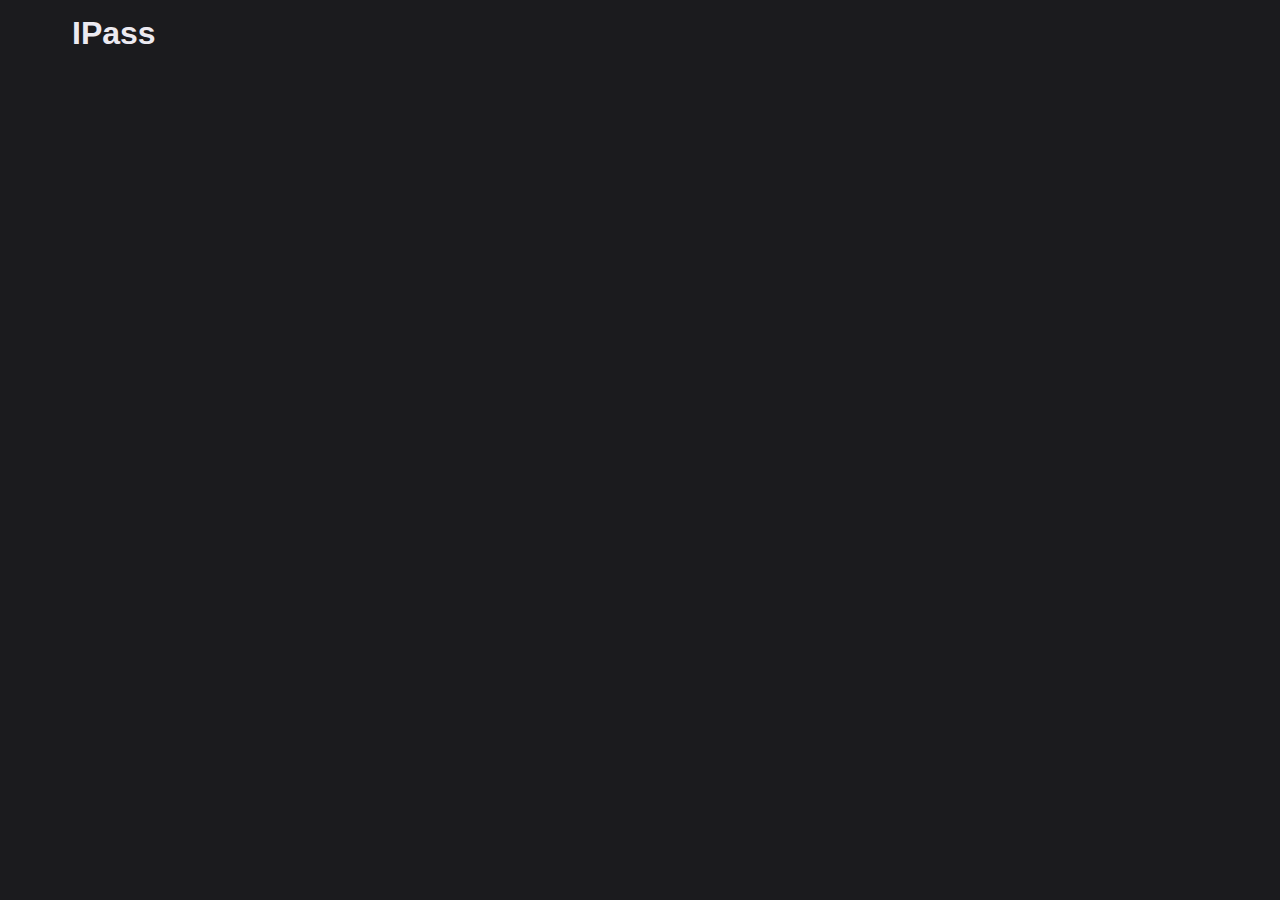
==== src/settings.html @ 988a648b "change styling also add placeholder settings page" ====
<!DOCTYPE html>
<html lang="en">
<head>
    <meta charset="UTF-8">
    <link rel="stylesheet" href="style.css" />
    <meta http-equiv="X-UA-Compatible" content="IE=edge">
    <meta name="viewport" content="width=device-width, initial-scale=1.0">
    <title>Settings</title>
</head>
<body>
    <h1 id="title"><a href="/" class="nostyle">IPass</a></h1>

</body>
</html>
---- src/style.css ----
:root {
  font-family: MonoLisa, Inter, Avenir, Helvetica, Arial, sans-serif;
  font-size: 16px;
  line-height: 24px;
  font-weight: 400;

  font-synthesis: none;
  text-rendering: optimizeLegibility;
  -webkit-font-smoothing: antialiased;
  -moz-osx-font-smoothing: grayscale;
  -webkit-text-size-adjust: 100%;
}

:root {
  --green: #C2F9BB; /* links etc */
  --fg-color: #303034; /* post background */
  --bg-color: #1B1B1E; /* page background etc */
  --text-color: #ECEAF1; /* text */

  color: var(--text-color);
  background-color: var(--bg-color);
}

a:hover {
  color: #24c8db;
}

input,
button {
  color: var(--text-color);
  background-color: var(--fg-color);

  border-radius: 8px;
  border: 1px solid transparent;
  font-weight: 500;
  font-family: inherit;
  transition: border-color 0.25s;
  box-shadow: 0 2px 2px rgba(0, 0, 0, 0.2);
}

@media only screen and (max-width: 600px) {
  input,
  button {
    padding: 4px 8px;
    font-size: 0.8em;
  }
}

@media only screen and (min-width: 600px) and (max-width: 900px) {
  input,
  button {
    padding: 5px 10px;
    font-size: 0.9em;
  }
}

@media only screen and (min-width: 900px) {
  input,
  button {
    padding: 6.4px 12.8px;
    font-size: 1em;
  }
}

tr {
  width: 50%;
}


input:not([readonly]){
  color: var(--fg-color);
  background-color: var(--text-color);
}

h1 {
  margin-left: 2em;
}

button {
  cursor: pointer;
}

button:hover {
  border-color: #396cd8;
}

input,
button {
  outline: none;
}

#table_div {
  display: flex;
  flex-direction: row;
  flex-wrap: nowrap;
  justify-content: center;
}

.entry_name,.entry_user,.entry_pass {
  width: 70%;
}

.entry_name > input,.entry_user > input,.entry_pass > input {
  width: 100%;
}

.table_actions>div>button {
  height: 40%;
}

input[type="password"] {
  user-select: none;
}

#password_prompt {
  background: white;
  color: black;
  border: 1px solid black;
  width: 50%;
  height: 25%;
  position: fixed;
  left: 25%;
  top: 25%;
  display: flex;
  justify-content: center;
  align-items: center;
  flex-direction: column;
  border: 3px double var(--fg-color);
  border-radius: 5%;
}

#table_actions > div {
  display: flex;
  flex-direction: row;
  justify-content: center;
}

#table_actions > div > button {
  margin-left: 3px;
}

#table_div > div > div {
  margin-bottom: 5px;
}

#createEntry_actions > button {
  width: 100%;
}

#title {
  cursor: pointer;
}

.select {
  padding: 5px 10px;
  border: none;
  color: white;
  cursor: pointer;
  position: absolute;
  right: 1em;
  top: 1em;
  height: 50px;
  width: 50px;

  /* hide the default dropdown arrow */
  -webkit-appearance: none;
  -moz-appearance: none;
  appearance: none;
}


.select > div{
  display: none;
  position: absolute;
  top: 4em;
}
.select > div > div{
  width: 60px;
}

a.nostyle:link {
  text-decoration: inherit;
  color: inherit;
}

a.nostyle:visited {
  text-decoration: inherit;
  color: inherit;
}

/*
.select{
  transform: rotate(0deg);
  transition: transform 1s linear;
}

.select.open{
  transform: rotate(180deg);
  transition: transform 1s linear;
}
*/
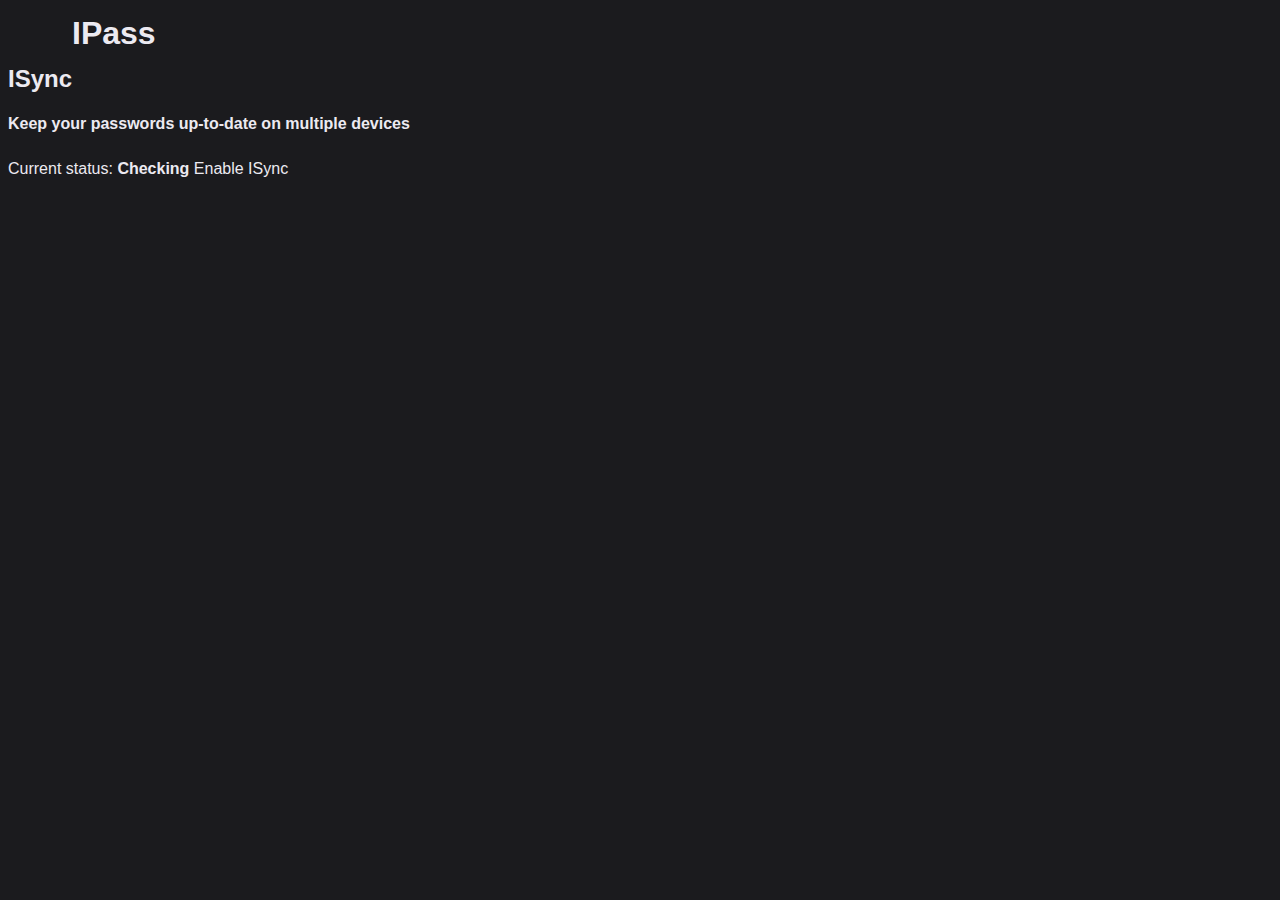
==== commit 624b69d6: "add simple ISync authentication" ====
--- a/src/settings.html
+++ b/src/settings.html
@@ -1,14 +1,30 @@
-<!DOCTYPE html>
-<html lang="en">
-<head>
-    <meta charset="UTF-8">
-    <link rel="stylesheet" href="style.css" />
-    <meta http-equiv="X-UA-Compatible" content="IE=edge">
-    <meta name="viewport" content="width=device-width, initial-scale=1.0">
-    <title>Settings</title>
-</head>
-<body>
-    <h1 id="title"><a href="/" class="nostyle">IPass</a></h1>
-
-</body>
+<!DOCTYPE html>
+<html lang="en">
+<head>
+    <meta charset="UTF-8">
+    <link rel="stylesheet" href="style.css" />
+    <meta http-equiv="X-UA-Compatible" content="IE=edge">
+    <meta name="viewport" content="width=device-width, initial-scale=1.0">
+    <title>Settings</title>
+</head>
+<body>
+    <h1 id="title"><a href="/" class="nostyle">IPass</a></h1>
+    <div>
+        <h2>ISync</h2>
+        <h4>Keep your passwords up-to-date on multiple devices</h4>
+        <span>Current status: <b id="ISyncStatus">Checking</b></span>
+        <a href="/enableISync.html" class="nostyle" id="enableISync">Enable ISync</a>
+    </div>
+    <script>
+        const { invoke } = window.__TAURI__.tauri;
+        async function start() {
+            let status = await invoke("get_isync_status")
+            document.getElementById("ISyncStatus").innerText=status?"Enabled":"Disabled"
+            if(status){
+                document.getElementById("enableISync").remove()
+            }
+        }
+        start()
+    </script>
+</body>
 </html>--- a/src/style.css
+++ b/src/style.css
@@ -1,201 +1,211 @@
-:root {
-  font-family: MonoLisa, Inter, Avenir, Helvetica, Arial, sans-serif;
-  font-size: 16px;
-  line-height: 24px;
-  font-weight: 400;
-
-  font-synthesis: none;
-  text-rendering: optimizeLegibility;
-  -webkit-font-smoothing: antialiased;
-  -moz-osx-font-smoothing: grayscale;
-  -webkit-text-size-adjust: 100%;
-}
-
-:root {
-  --green: #C2F9BB; /* links etc */
-  --fg-color: #303034; /* post background */
-  --bg-color: #1B1B1E; /* page background etc */
-  --text-color: #ECEAF1; /* text */
-
-  color: var(--text-color);
-  background-color: var(--bg-color);
-}
-
-a:hover {
-  color: #24c8db;
-}
-
-input,
-button {
-  color: var(--text-color);
-  background-color: var(--fg-color);
-
-  border-radius: 8px;
-  border: 1px solid transparent;
-  font-weight: 500;
-  font-family: inherit;
-  transition: border-color 0.25s;
-  box-shadow: 0 2px 2px rgba(0, 0, 0, 0.2);
-}
-
-@media only screen and (max-width: 600px) {
-  input,
-  button {
-    padding: 4px 8px;
-    font-size: 0.8em;
-  }
-}
-
-@media only screen and (min-width: 600px) and (max-width: 900px) {
-  input,
-  button {
-    padding: 5px 10px;
-    font-size: 0.9em;
-  }
-}
-
-@media only screen and (min-width: 900px) {
-  input,
-  button {
-    padding: 6.4px 12.8px;
-    font-size: 1em;
-  }
-}
-
-tr {
-  width: 50%;
-}
-
-
-input:not([readonly]){
-  color: var(--fg-color);
-  background-color: var(--text-color);
-}
-
-h1 {
-  margin-left: 2em;
-}
-
-button {
-  cursor: pointer;
-}
-
-button:hover {
-  border-color: #396cd8;
-}
-
-input,
-button {
-  outline: none;
-}
-
-#table_div {
-  display: flex;
-  flex-direction: row;
-  flex-wrap: nowrap;
-  justify-content: center;
-}
-
-.entry_name,.entry_user,.entry_pass {
-  width: 70%;
-}
-
-.entry_name > input,.entry_user > input,.entry_pass > input {
-  width: 100%;
-}
-
-.table_actions>div>button {
-  height: 40%;
-}
-
-input[type="password"] {
-  user-select: none;
-}
-
-#password_prompt {
-  background: white;
-  color: black;
-  border: 1px solid black;
-  width: 50%;
-  height: 25%;
-  position: fixed;
-  left: 25%;
-  top: 25%;
-  display: flex;
-  justify-content: center;
-  align-items: center;
-  flex-direction: column;
-  border: 3px double var(--fg-color);
-  border-radius: 5%;
-}
-
-#table_actions > div {
-  display: flex;
-  flex-direction: row;
-  justify-content: center;
-}
-
-#table_actions > div > button {
-  margin-left: 3px;
-}
-
-#table_div > div > div {
-  margin-bottom: 5px;
-}
-
-#createEntry_actions > button {
-  width: 100%;
-}
-
-#title {
-  cursor: pointer;
-}
-
-.select {
-  padding: 5px 10px;
-  border: none;
-  color: white;
-  cursor: pointer;
-  position: absolute;
-  right: 1em;
-  top: 1em;
-  height: 50px;
-  width: 50px;
-
-  /* hide the default dropdown arrow */
-  -webkit-appearance: none;
-  -moz-appearance: none;
-  appearance: none;
-}
-
-
-.select > div{
-  display: none;
-  position: absolute;
-  top: 4em;
-}
-.select > div > div{
-  width: 60px;
-}
-
-a.nostyle:link {
-  text-decoration: inherit;
-  color: inherit;
-}
-
-a.nostyle:visited {
-  text-decoration: inherit;
-  color: inherit;
-}
-
-/*
-.select{
-  transform: rotate(0deg);
-  transition: transform 1s linear;
-}
-
-.select.open{
-  transform: rotate(180deg);
-  transition: transform 1s linear;
-}
-*/+:root {
+  font-family: MonoLisa, Inter, Avenir, Helvetica, Arial, sans-serif;
+  font-size: 16px;
+  line-height: 24px;
+  font-weight: 400;
+
+  font-synthesis: none;
+  text-rendering: optimizeLegibility;
+  -webkit-font-smoothing: antialiased;
+  -moz-osx-font-smoothing: grayscale;
+  -webkit-text-size-adjust: 100%;
+}
+
+:root {
+  --green: #C2F9BB; /* links etc */
+  --fg-color: #303034; /* post background */
+  --bg-color: #1B1B1E; /* page background etc */
+  --text-color: #ECEAF1; /* text */
+
+  color: var(--text-color);
+  background-color: var(--bg-color);
+}
+
+a:hover {
+  color: #24c8db;
+}
+
+input,
+button {
+  color: var(--text-color);
+  background-color: var(--fg-color);
+
+  border-radius: 8px;
+  border: 1px solid transparent;
+  font-weight: 500;
+  font-family: inherit;
+  transition: border-color 0.25s;
+  box-shadow: 0 2px 2px rgba(0, 0, 0, 0.2);
+}
+
+@media only screen and (max-width: 600px) {
+  input,
+  button {
+    padding: 4px 8px;
+    font-size: 0.8em;
+  }
+}
+
+@media only screen and (min-width: 600px) and (max-width: 900px) {
+  input,
+  button {
+    padding: 5px 10px;
+    font-size: 0.9em;
+  }
+}
+
+@media only screen and (min-width: 900px) {
+  input,
+  button {
+    padding: 6.4px 12.8px;
+    font-size: 1em;
+  }
+}
+
+tr {
+  width: 50%;
+}
+
+
+input:not([readonly]){
+  color: var(--fg-color);
+  background-color: var(--text-color);
+}
+
+h1 {
+  margin-left: 2em;
+}
+
+button {
+  cursor: pointer;
+}
+
+button:hover {
+  border-color: #396cd8;
+}
+
+input,
+button {
+  outline: none;
+}
+
+#table_div {
+  display: flex;
+  flex-direction: row;
+  flex-wrap: nowrap;
+  justify-content: center;
+}
+
+.entry_name,.entry_user,.entry_pass {
+  width: 70%;
+}
+
+.entry_name > input,.entry_user > input,.entry_pass > input {
+  width: 100%;
+}
+
+.table_actions>div>button {
+  height: 40%;
+}
+
+input[type="password"] {
+  user-select: none;
+}
+
+#password_prompt {
+  background: white;
+  color: black;
+  border: 1px solid black;
+  width: 50%;
+  height: 25%;
+  position: fixed;
+  left: 25%;
+  top: 25%;
+  display: flex;
+  justify-content: center;
+  align-items: center;
+  flex-direction: column;
+  border: 3px double var(--fg-color);
+  border-radius: 5%;
+}
+
+#table_actions > div {
+  display: flex;
+  flex-direction: row;
+  justify-content: center;
+}
+
+#table_actions > div > button {
+  margin-left: 3px;
+}
+
+#table_div > div > div {
+  margin-bottom: 5px;
+}
+
+#createEntry_actions > button {
+  width: 100%;
+}
+
+#title {
+  cursor: pointer;
+}
+
+.select {
+  padding: 5px 10px;
+  border: none;
+  color: white;
+  cursor: pointer;
+  position: absolute;
+  right: 1em;
+  top: 1em;
+  height: 50px;
+  width: 50px;
+
+  /* hide the default dropdown arrow */
+  -webkit-appearance: none;
+  -moz-appearance: none;
+  appearance: none;
+}
+
+
+.select > div{
+  display: none;
+  position: absolute;
+  top: 4em;
+}
+.select > div > div{
+  width: 60px;
+}
+
+a.nostyle:link {
+  text-decoration: inherit;
+  color: inherit;
+}
+
+a.nostyle:visited {
+  text-decoration: inherit;
+  color: inherit;
+}
+
+.select > img {
+  transform: rotate(0deg);
+  transition: transform 0.25s linear;
+}
+
+.select.open > img {
+  transform: rotate(180deg);
+  transition: transform 0.25s linear;
+}
+
+/* .select.open > div {
+  transition: 1s ease-in;
+  height: 8em;
+  overflow: hidden;
+}
+
+.select > div {
+  transform: none;
+  height: 0;
+  transition: 1s ease-out;
+} */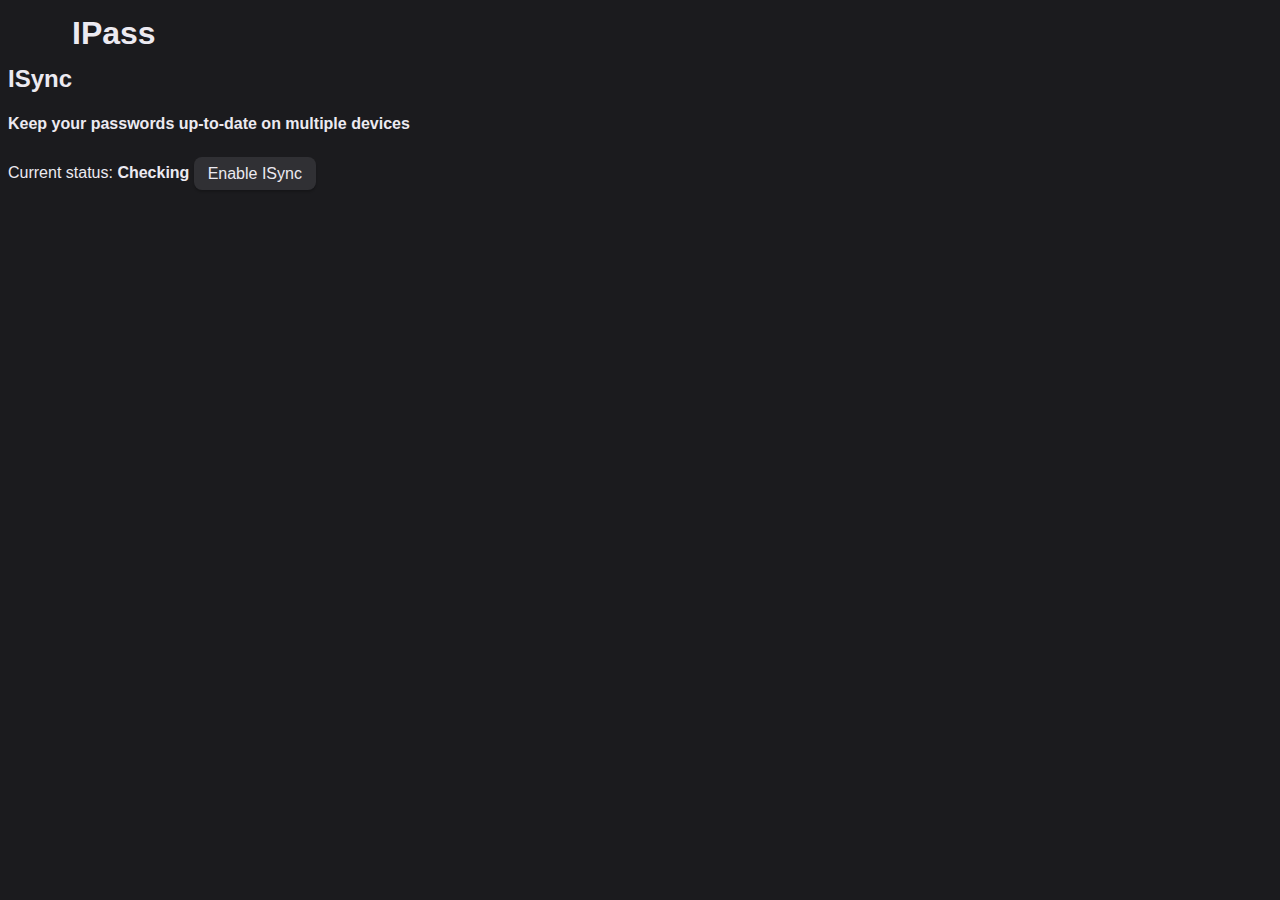
==== commit 00858662: "add button to disable ISync" ====
--- a/src/settings.html
+++ b/src/settings.html
@@ -13,7 +13,7 @@
         <h2>ISync</h2>
         <h4>Keep your passwords up-to-date on multiple devices</h4>
         <span>Current status: <b id="ISyncStatus">Checking</b></span>
-        <a href="/enableISync.html" class="nostyle" id="enableISync">Enable ISync</a>
+        <button id="enableISyncButton"><a href="/enableISync.html" class="nostyle" id="enableISync">Enable ISync</a></button>
     </div>
     <script>
         const { invoke } = window.__TAURI__.tauri;
@@ -21,7 +21,11 @@
             let status = await invoke("get_isync_status")
             document.getElementById("ISyncStatus").innerText=status?"Enabled":"Disabled"
             if(status){
+                document.getElementById("enableISyncButton").innerText="Disable ISync"
                 document.getElementById("enableISync").remove()
+                document.getElementById("enableISyncButton").addEventListener("onclick",(_e)=>{
+                    invoke("remove_token")
+                })
             }
         }
         start()
